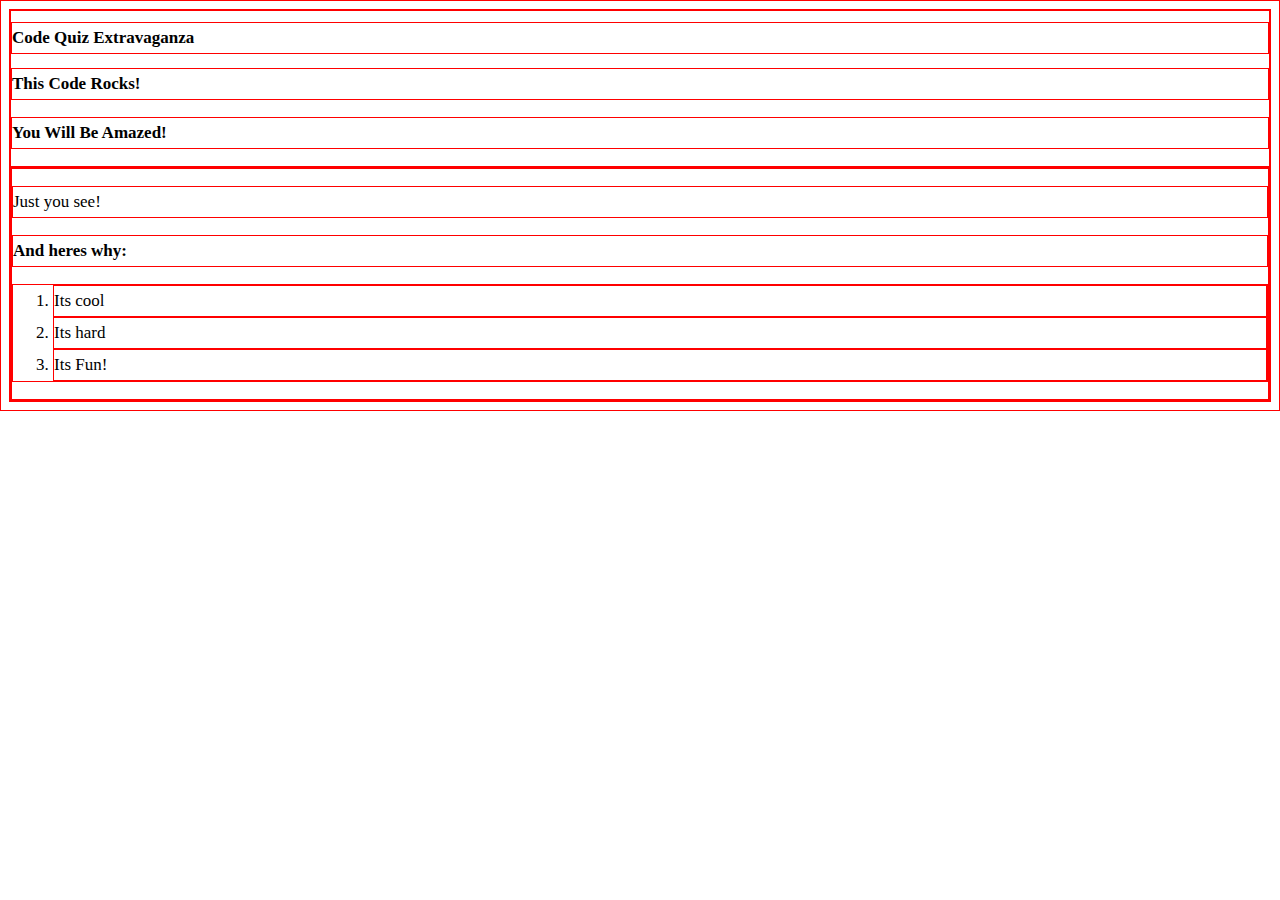
==== index.html @ b78f1723 "1st commit" ====
<!DOCTYPE html>
<html lang="en">
<head>
    <meta charset="UTF-8">
    <meta http-equiv="X-UA-Compatible" content="IE=edge">
    <meta name="viewport" content="width=device-width, initial-scale=1.0">
    <link rel="stylesheet" href="./assets/style.css"></link>
    <title>This is my Code Quiz!</title>
</head>
<body>
    <header>
        <h1>Code Quiz Extravaganza</h1>
        <h2>This Code Rocks!</h2>
        <h3>You Will Be Amazed!</h3>
    </header>
    <section>
        <div>
            <p>
                Just you see!
            </p>
            <h3>And heres why:</h3>
            <ol>
                <li>Its cool</li>
                <li>Its hard</li>
                <li>Its Fun!</li>
            </ol>
        </div>
    </section>
    <script src="script.js"></script>
</body>
</html>
---- assets/style.css ----
* {
    box-shadow: border-box;
    border: 1px solid red;
    line-height: 30px;
    font-size: 17px;
}
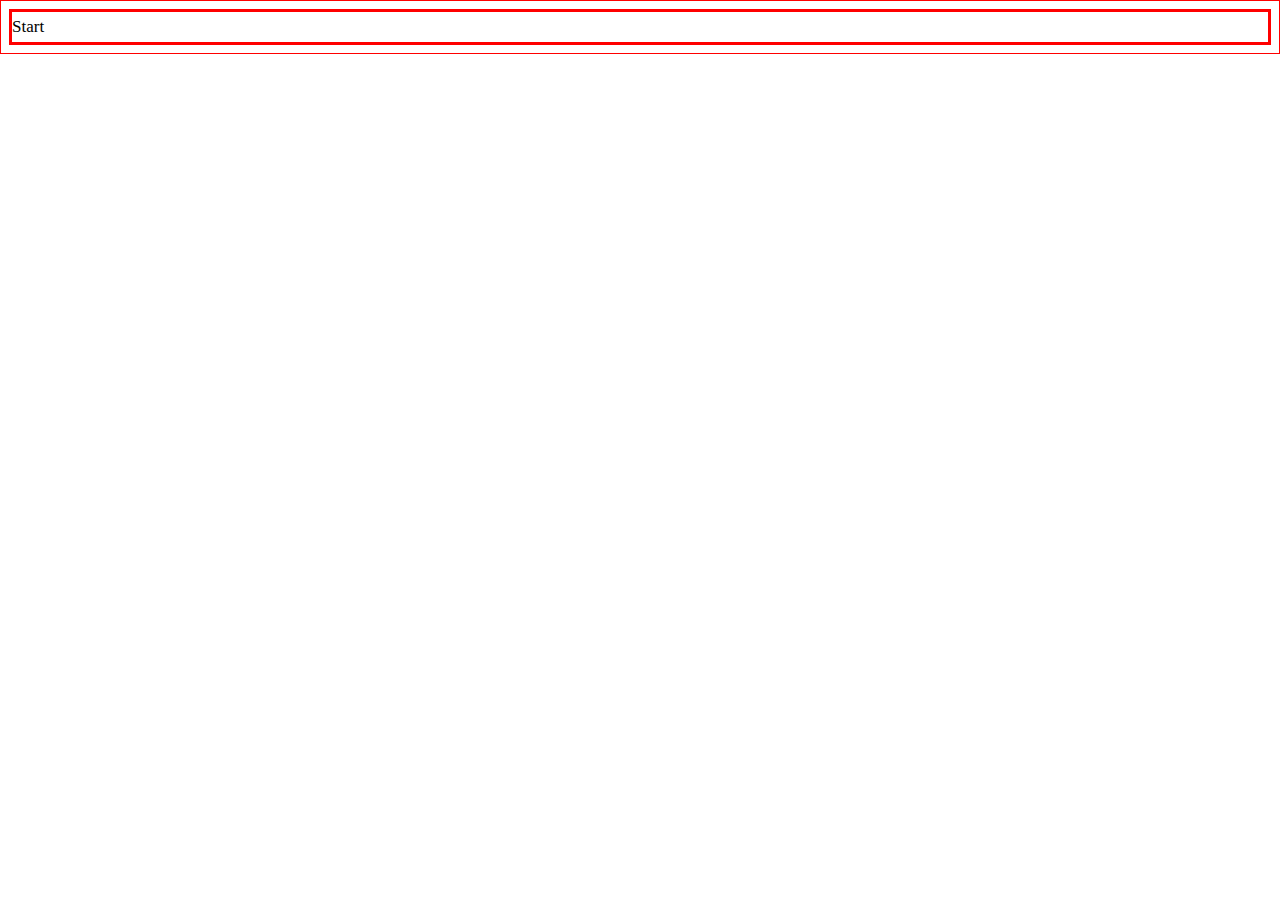
==== commit 05029e47: "Composed psuedo code outline" ====
--- a/index.html
+++ b/index.html
@@ -8,24 +8,17 @@
     <title>This is my Code Quiz!</title>
 </head>
 <body>
-    <header>
-        <h1>Code Quiz Extravaganza</h1>
-        <h2>This Code Rocks!</h2>
-        <h3>You Will Be Amazed!</h3>
-    </header>
-    <section>
-        <div>
-            <p>
-                Just you see!
-            </p>
-            <h3>And heres why:</h3>
-            <ol>
-                <li>Its cool</li>
-                <li>Its hard</li>
-                <li>Its Fun!</li>
-            </ol>
-        </div>
-    </section>
-    <script src="script.js"></script>
+
+    <main class="container">
+        <section id="startContainer"> Start </section>
+
+        <section id="gameContainer" class="hide"> Game </section>
+
+        <section id="initialsContainer" class="hide">Get Initials </section>
+
+        <section id="scoresContainer" class="hide"> Scores </section>
+    </main>
+
+    <script src="./assets/script.js"></script>
 </body>
 </html>--- a/assets/style.css
+++ b/assets/style.css
@@ -3,4 +3,8 @@
     border: 1px solid red;
     line-height: 30px;
     font-size: 17px;
+}
+
+.hide {
+    display:none;
 }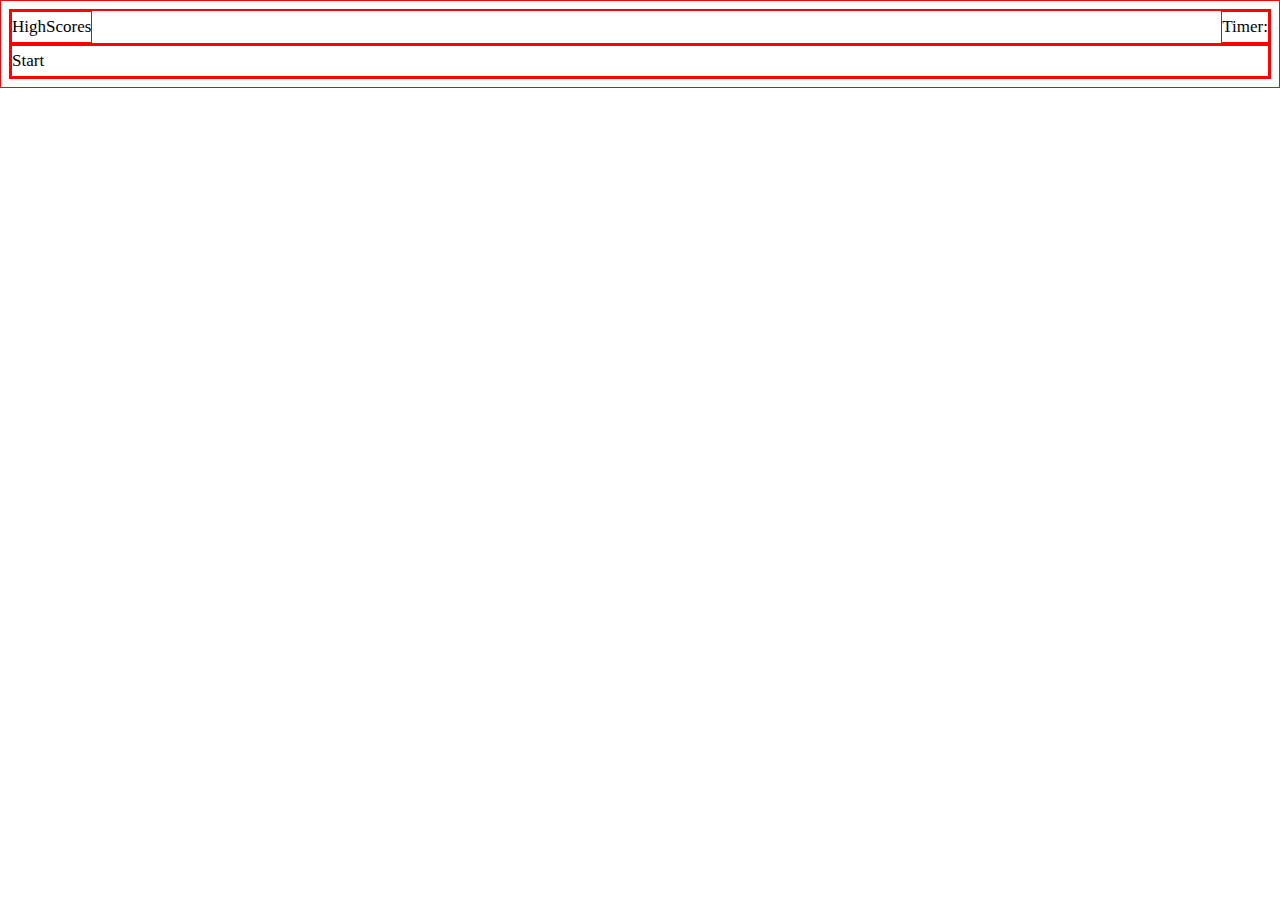
==== commit d27ccd1d: "Created html elements list in JS" ====
--- a/index.html
+++ b/index.html
@@ -8,6 +8,10 @@
     <title>This is my Code Quiz!</title>
 </head>
 <body>
+    <header class="statbar">
+        <div id="highscores">HighScores</div>
+        <div id="timer">Timer:</div>
+    </header>
 
     <main class="container">
         <section id="startContainer"> Start </section>
--- a/assets/style.css
+++ b/assets/style.css
@@ -5,6 +5,13 @@
     font-size: 17px;
 }
 
+.statbar {
+    display: flex;
+    justify-content: space-between;
+    font-size: 12px;
+}
+
 .hide {
     display:none;
-}+}
+
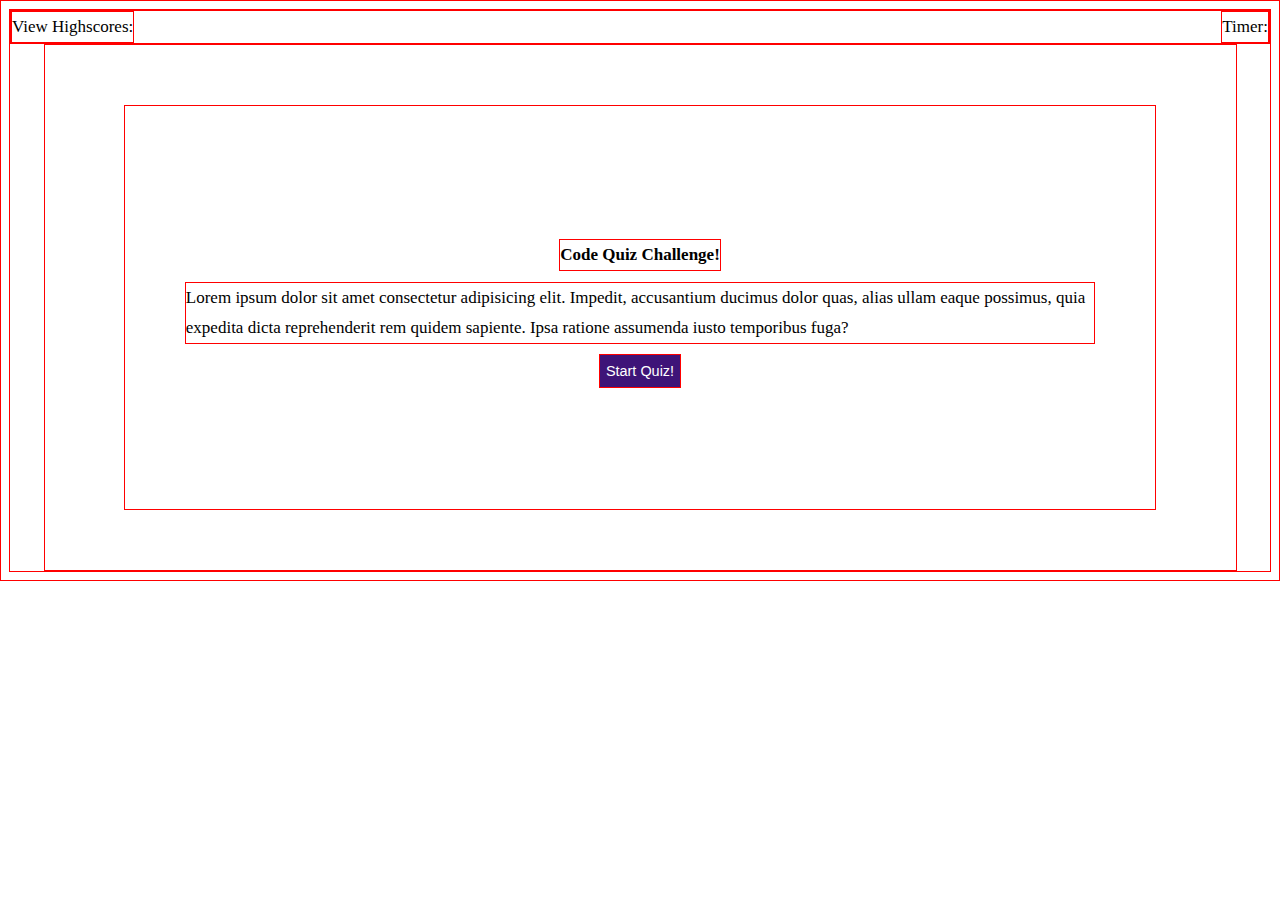
==== commit 3aa1fc52: "added style to start screen" ====
--- a/index.html
+++ b/index.html
@@ -9,12 +9,16 @@
 </head>
 <body>
     <header class="statbar">
-        <div id="highscores">HighScores</div>
+        <div id="highscores">View Highscores:</div>
         <div id="timer">Timer:</div>
     </header>
 
     <main class="container">
-        <section id="startContainer"> Start </section>
+        <section id="startContainer"> 
+            <h1>Code Quiz Challenge!</h1>
+            <div>Lorem ipsum dolor sit amet consectetur adipisicing elit. Impedit, accusantium ducimus dolor quas, alias ullam eaque possimus, quia expedita dicta reprehenderit rem quidem sapiente. Ipsa ratione assumenda iusto temporibus fuga?</div>
+            <button class="buttons">Start Quiz!</button>
+        </section>
 
         <section id="gameContainer" class="hide"> Game </section>
 
--- a/assets/style.css
+++ b/assets/style.css
@@ -15,3 +15,23 @@
     display:none;
 }
 
+
+.container, section {
+    display: flex;
+    flex-wrap: wrap;
+    justify-content: center;
+    flex-direction: column;
+    align-items: center;
+    max-width: 85%;
+    height: 45vh;
+    margin: 0 auto;
+    padding: 60px 60px;
+    border: 1px solid red;
+}
+
+.buttons {
+    margin-top: 10px;
+    background-color: #3e1478;
+    color: #ffffff;
+    font-size: 85%;
+}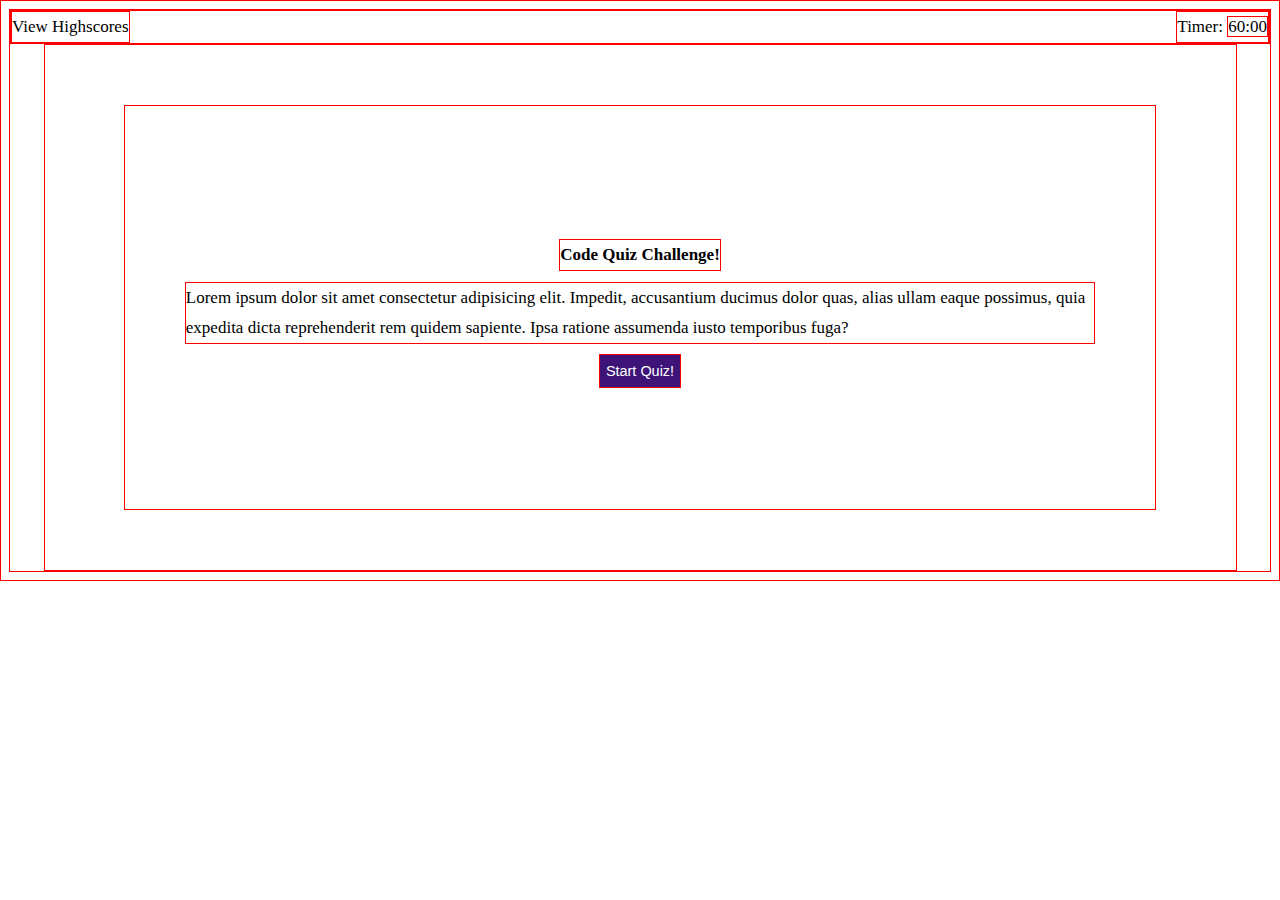
==== commit f265785b: "Added question and answer list" ====
--- a/index.html
+++ b/index.html
@@ -9,8 +9,8 @@
 </head>
 <body>
     <header class="statbar">
-        <div id="highscores">View Highscores:</div>
-        <div id="timer">Timer:</div>
+        <div id="highscores">View Highscores</div>
+        <div id="timer">Timer: <span id="timer">60:00</span></div>
     </header>
 
     <main class="container">
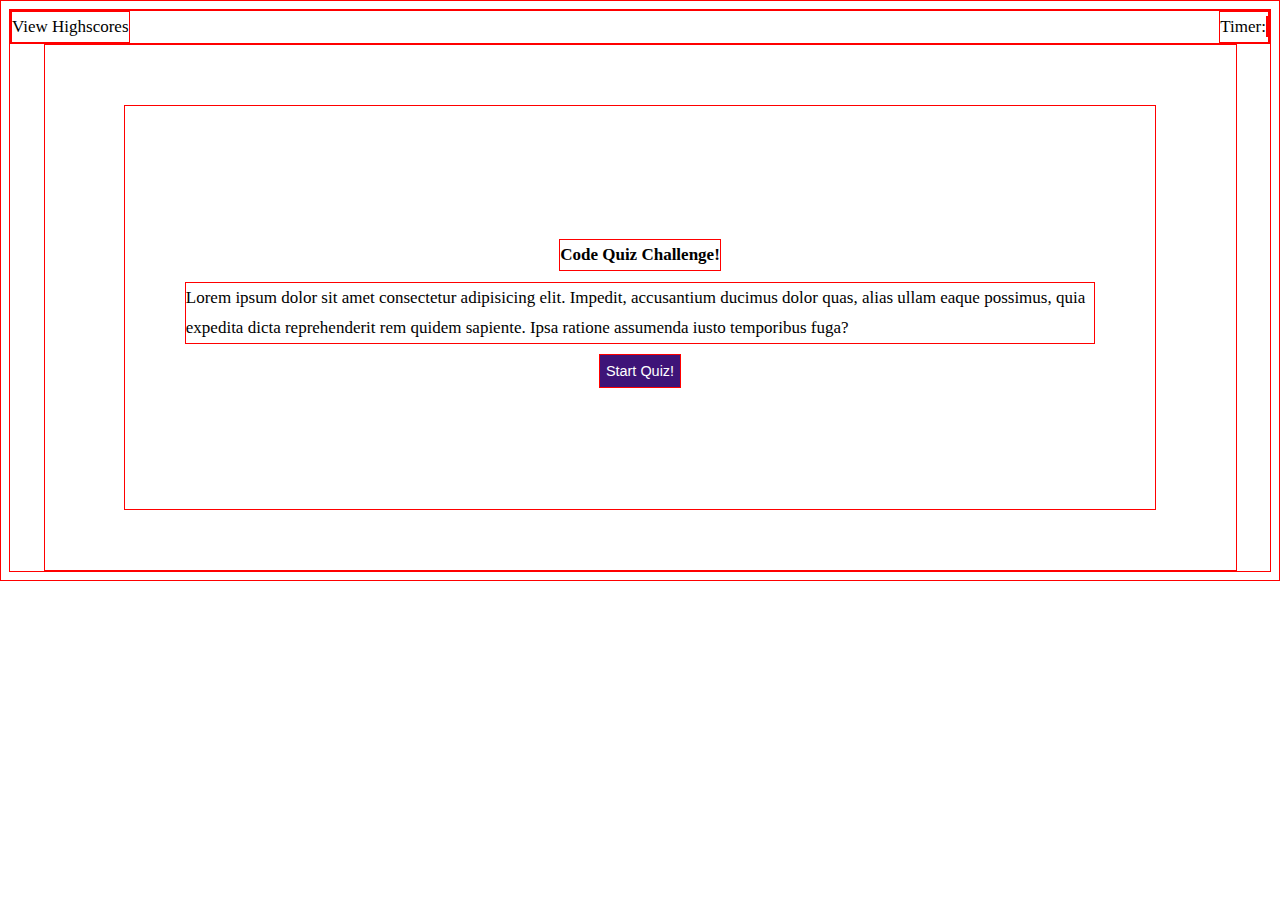
==== commit 52ae9730: "Fixed the timer function to begin when start button is pressed" ====
--- a/index.html
+++ b/index.html
@@ -8,16 +8,16 @@
     <title>This is my Code Quiz!</title>
 </head>
 <body>
-    <header class="statbar">
+    <header id="statbar">
         <div id="highscores">View Highscores</div>
-        <div id="timer">Timer: <span id="timer">60:00</span></div>
+        <div>Timer: <span id="timer"></span></div>
     </header>
 
     <main class="container">
         <section id="startContainer"> 
             <h1>Code Quiz Challenge!</h1>
             <div>Lorem ipsum dolor sit amet consectetur adipisicing elit. Impedit, accusantium ducimus dolor quas, alias ullam eaque possimus, quia expedita dicta reprehenderit rem quidem sapiente. Ipsa ratione assumenda iusto temporibus fuga?</div>
-            <button class="buttons">Start Quiz!</button>
+            <button id="startButton" class="buttons">Start Quiz!</button>
         </section>
 
         <section id="gameContainer" class="hide"> Game </section>
--- a/assets/style.css
+++ b/assets/style.css
@@ -5,7 +5,7 @@
     font-size: 17px;
 }
 
-.statbar {
+#statbar {
     display: flex;
     justify-content: space-between;
     font-size: 12px;
@@ -13,6 +13,10 @@
 
 .hide {
     display:none;
+}
+
+.unhide {
+    display: flex;
 }
 
 
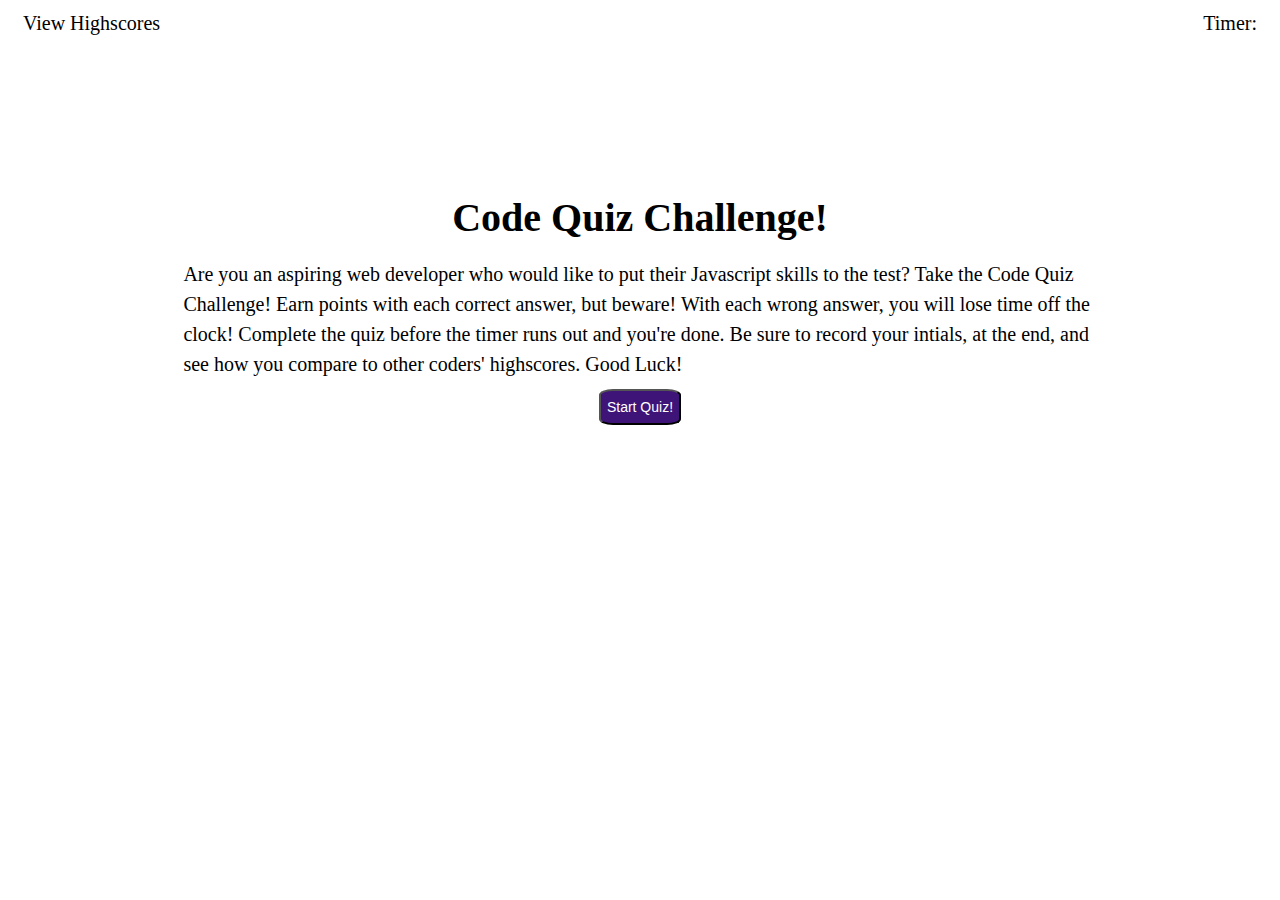
==== commit 4f439851: "styled buttons and restructured question object" ====
--- a/index.html
+++ b/index.html
@@ -16,13 +16,21 @@
     <main class="container">
         <section id="startContainer"> 
             <h1>Code Quiz Challenge!</h1>
-            <div>Lorem ipsum dolor sit amet consectetur adipisicing elit. Impedit, accusantium ducimus dolor quas, alias ullam eaque possimus, quia expedita dicta reprehenderit rem quidem sapiente. Ipsa ratione assumenda iusto temporibus fuga?</div>
+            <div>Are you an aspiring web developer who would like to put their Javascript skills to the test? Take the Code Quiz Challenge! Earn points with each correct answer, but beware! With each wrong answer, you will lose time off the clock! Complete the quiz before the timer runs out and you're done. Be sure to record your intials, at the end, and see how you compare to other coders' highscores. Good Luck!</div>
             <button id="startButton" class="buttons">Start Quiz!</button>
         </section>
 
         <section id="gameContainer" class="hide"> Game </section>
 
-        <section id="initialsContainer" class="hide">Get Initials </section>
+        <section id="initialsContainer" class="hide">
+            <h2>All Done!</h2>
+            <p>Your score is</p>
+            <form action="/action_page.php">
+                <label for="initials">Enter Initials:</label>
+                <input type="text" id="initials" name="initials">
+                <input class="buttons" type="submit" value="Submit">
+            </form>
+        </section>
 
         <section id="scoresContainer" class="hide"> Scores </section>
     </main>
--- a/assets/style.css
+++ b/assets/style.css
@@ -1,18 +1,21 @@
 * {
     box-shadow: border-box;
-    border: 1px solid red;
     line-height: 30px;
-    font-size: 17px;
+    font-size: 20px;
 }
 
 #statbar {
     display: flex;
     justify-content: space-between;
-    font-size: 12px;
+    padding: 0px 15px;
+}
+
+h1, h2 {
+    font-size: 2em;
 }
 
 .hide {
-    display:none;
+    display: none;
 }
 
 .unhide {
@@ -30,12 +33,18 @@
     height: 45vh;
     margin: 0 auto;
     padding: 60px 60px;
-    border: 1px solid red;
 }
 
 .buttons {
     margin-top: 10px;
     background-color: #3e1478;
     color: #ffffff;
-    font-size: 85%;
+    font-size: 70%;
+    transition-duration: .4s;
+    border-radius: 17%;
+}
+
+.buttons:hover {
+    opacity: .6;
+    box-shadow: 3px;
 }